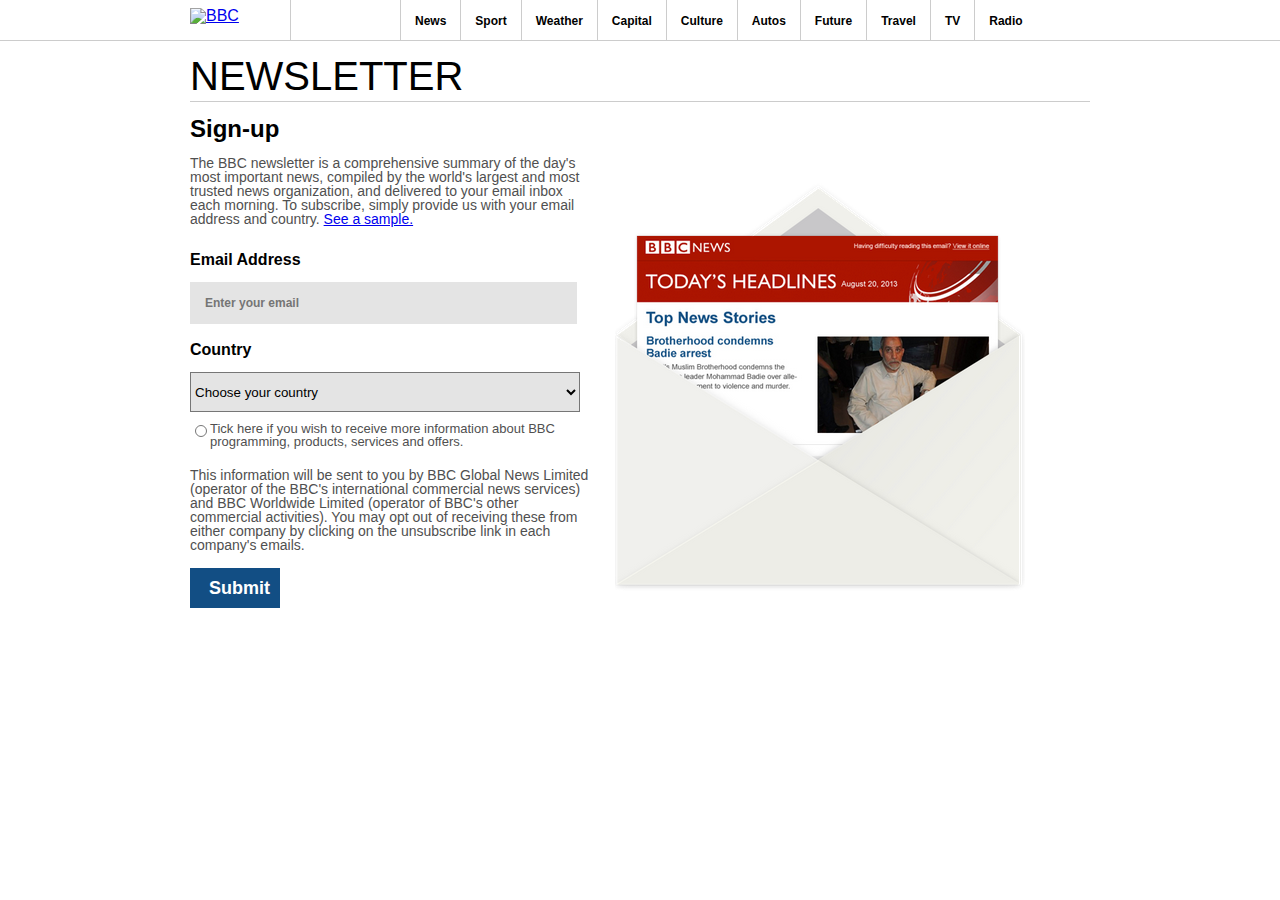
==== index.html @ c6eee519 "add typography section to css. fix aside element indentation." ====
<!DOCTYPE html>
<html lang='en'>
	  <head>
	<meta charset="UTF-8">
	<title>BBC</title>
	<link rel="stylesheet" type="text/css" href="style.css">
</head>
<body class="subscribe">
	<nav>
		<div class="main-nav">
			<div class="logo">
				<a  href="http://pages.email.bbc.com/Redirect.aspx?EQ=[base64]">
				<img src="http://image.email.bbc.com/lib/fe8b1272746d027b73/m/1/bbc_lp_logo.png" alt="BBC" height="25" width="75"></a>
			</div>
			<div class="main-menu">
				<ul>
					<li><a href="http://www.bbc.com/news">News</a></li>
					<li><a href="http://www.bbc.com/sport">Sport</a></li>
					<li><a href="http://www.bbc.com/weather">Weather</a></li>
					<li><a href="http://www.bbc.com/capital">Capital</a></li>
					<li><a href="http://www.bbc.com/culture">Culture</a></li>
					<li><a href="http://www.bbc.com/autos">Autos</a></li>
					<li><a href="http://www.bbc.com/future">Future</a></li>
					<li><a href="http://www.bbc.com/travel">Travel</a></li>
					<li><a href="http://www.bbc.co.uk/tv">TV</a></li>
					<li><a href="http://www.bbc.co.uk/radio">Radio</a></li>
				</ul>
			</div>
		</div>		
	</nav>
<section class="content">
	<header>
		<h1>NEWSLETTER</h1>
	</header>
	<article>
		<div class="sign-up">
			<h1>Sign-up</h1>
			<p>The BBC newsletter is a comprehensive summary of the day's most important news, compiled by the world's largest and most trusted news organization, and delivered to your email inbox each morning. To subscribe, simply provide us with your email address and country. <a href="http://pages.email.bbc.com/samplenewsletter/">See a sample.</a></p>
		</div>
		<form action="http://pages.email.bbc.com/success/" method="POST" class="email-form">
			<div class="email">
				<h2>Email Address</h2>
				<input type="text" name="Email Address" placeholder="Enter your email" tabindex="1">
			</div>
			<div class="country">
				<h2>Country</h2>		
				<select name="country">
					<option value selected diasabled>Choose your country</option>
				  	<option value="AF">Afghanistan</option>
					<option value="AX">Åland Islands</option>
					<option value="AL">Albania</option>
					<option value="DZ">Algeria</option>
					<option value="AS">American Samoa</option>
					<option value="AD">Andorra</option>
					<option value="AO">Angola</option>
					<option value="AI">Anguilla</option>
					<option value="AQ">Antarctica</option>
					<option value="AG">Antigua and Barbuda</option>
					<option value="AR">Argentina</option>
					<option value="AM">Armenia</option>
					<option value="AW">Aruba</option>
					<option value="AU">Australia</option>
					<option value="AT">Austria</option>
					<option value="AZ">Azerbaijan</option>
					<option value="BS">Bahamas</option>
					<option value="BH">Bahrain</option>
					<option value="BD">Bangladesh</option>
					<option value="BB">Barbados</option>
					<option value="BY">Belarus</option>
					<option value="BE">Belgium</option>
					<option value="BZ">Belize</option>
					<option value="BJ">Benin</option>
					<option value="BM">Bermuda</option>
					<option value="BT">Bhutan</option>
					<option value="BO">Bolivia, Plurinational State of</option>
					<option value="BQ">Bonaire, Sint Eustatius and Saba</option>
					<option value="BA">Bosnia and Herzegovina</option>
					<option value="BW">Botswana</option>
					<option value="BV">Bouvet Island</option>
					<option value="BR">Brazil</option>
					<option value="IO">British Indian Ocean Territory</option>
					<option value="BN">Brunei Darussalam</option>
					<option value="BG">Bulgaria</option>
					<option value="BF">Burkina Faso</option>
					<option value="BI">Burundi</option>
					<option value="KH">Cambodia</option>
					<option value="CM">Cameroon</option>
					<option value="CA">Canada</option>
					<option value="CV">Cape Verde</option>
					<option value="KY">Cayman Islands</option>
					<option value="CF">Central African Republic</option>
					<option value="TD">Chad</option>
					<option value="CL">Chile</option>
					<option value="CN">China</option>
					<option value="CX">Christmas Island</option>
					<option value="CC">Cocos (Keeling) Islands</option>
					<option value="CO">Colombia</option>
					<option value="KM">Comoros</option>
					<option value="CG">Congo</option>
					<option value="CD">Congo, the Democratic Republic of the</option>
					<option value="CK">Cook Islands</option>
					<option value="CR">Costa Rica</option>
					<option value="CI">Côte d'Ivoire</option>
					<option value="HR">Croatia</option>
					<option value="CU">Cuba</option>
					<option value="CW">Curaçao</option>
					<option value="CY">Cyprus</option>
					<option value="CZ">Czech Republic</option>
					<option value="DK">Denmark</option>
					<option value="DJ">Djibouti</option>
					<option value="DM">Dominica</option>
					<option value="DO">Dominican Republic</option>
					<option value="EC">Ecuador</option>
					<option value="EG">Egypt</option>
					<option value="SV">El Salvador</option>
					<option value="GQ">Equatorial Guinea</option>
					<option value="ER">Eritrea</option>
					<option value="EE">Estonia</option>
					<option value="ET">Ethiopia</option>
					<option value="FK">Falkland Islands (Malvinas)</option>
					<option value="FO">Faroe Islands</option>
					<option value="FJ">Fiji</option>
					<option value="FI">Finland</option>
					<option value="FR">France</option>
					<option value="GF">French Guiana</option>
					<option value="PF">French Polynesia</option>
					<option value="TF">French Southern Territories</option>
					<option value="GA">Gabon</option>
					<option value="GM">Gambia</option>
					<option value="GE">Georgia</option>
					<option value="DE">Germany</option>
					<option value="GH">Ghana</option>
					<option value="GI">Gibraltar</option>
					<option value="GR">Greece</option>
					<option value="GL">Greenland</option>
					<option value="GD">Grenada</option>
					<option value="GP">Guadeloupe</option>
					<option value="GU">Guam</option>
					<option value="GT">Guatemala</option>
					<option value="GG">Guernsey</option>
					<option value="GN">Guinea</option>
					<option value="GW">Guinea-Bissau</option>
					<option value="GY">Guyana</option>
					<option value="HT">Haiti</option>
					<option value="HM">Heard Island and McDonald Islands</option>
					<option value="VA">Holy See (Vatican City State)</option>
					<option value="HN">Honduras</option>
					<option value="HK">Hong Kong</option>
					<option value="HU">Hungary</option>
					<option value="IS">Iceland</option>
					<option value="IN">India</option>
					<option value="ID">Indonesia</option>
					<option value="IR">Iran, Islamic Republic of</option>
					<option value="IQ">Iraq</option>
					<option value="IE">Ireland</option>
					<option value="IM">Isle of Man</option>
					<option value="IL">Israel</option>
					<option value="IT">Italy</option>
					<option value="JM">Jamaica</option>
					<option value="JP">Japan</option>
					<option value="JE">Jersey</option>
					<option value="JO">Jordan</option>
					<option value="KZ">Kazakhstan</option>
					<option value="KE">Kenya</option>
					<option value="KI">Kiribati</option>
					<option value="KP">Korea, Democratic People's Republic of</option>
					<option value="KR">Korea, Republic of</option>
					<option value="KW">Kuwait</option>
					<option value="KG">Kyrgyzstan</option>
					<option value="LA">Lao People's Democratic Republic</option>
					<option value="LV">Latvia</option>
					<option value="LB">Lebanon</option>
					<option value="LS">Lesotho</option>
					<option value="LR">Liberia</option>
					<option value="LY">Libya</option>
					<option value="LI">Liechtenstein</option>
					<option value="LT">Lithuania</option>
					<option value="LU">Luxembourg</option>
					<option value="MO">Macao</option>
					<option value="MK">Macedonia, the former Yugoslav Republic of</option>
					<option value="MG">Madagascar</option>
					<option value="MW">Malawi</option>
					<option value="MY">Malaysia</option>
					<option value="MV">Maldives</option>
					<option value="ML">Mali</option>
					<option value="MT">Malta</option>
					<option value="MH">Marshall Islands</option>
					<option value="MQ">Martinique</option>
					<option value="MR">Mauritania</option>
					<option value="MU">Mauritius</option>
					<option value="YT">Mayotte</option>
					<option value="MX">Mexico</option>
					<option value="FM">Micronesia, Federated States of</option>
					<option value="MD">Moldova, Republic of</option>
					<option value="MC">Monaco</option>
					<option value="MN">Mongolia</option>
					<option value="ME">Montenegro</option>
					<option value="MS">Montserrat</option>
					<option value="MA">Morocco</option>
					<option value="MZ">Mozambique</option>
					<option value="MM">Myanmar</option>
					<option value="NA">Namibia</option>
					<option value="NR">Nauru</option>
					<option value="NP">Nepal</option>
					<option value="NL">Netherlands</option>
					<option value="NC">New Caledonia</option>
					<option value="NZ">New Zealand</option>
					<option value="NI">Nicaragua</option>
					<option value="NE">Niger</option>
					<option value="NG">Nigeria</option>
					<option value="NU">Niue</option>
					<option value="NF">Norfolk Island</option>
					<option value="MP">Northern Mariana Islands</option>
					<option value="NO">Norway</option>
					<option value="OM">Oman</option>
					<option value="PK">Pakistan</option>
					<option value="PW">Palau</option>
					<option value="PS">Palestinian Territory, Occupied</option>
					<option value="PA">Panama</option>
					<option value="PG">Papua New Guinea</option>
					<option value="PY">Paraguay</option>
					<option value="PE">Peru</option>
					<option value="PH">Philippines</option>
					<option value="PN">Pitcairn</option>
					<option value="PL">Poland</option>
					<option value="PT">Portugal</option>
					<option value="PR">Puerto Rico</option>
					<option value="QA">Qatar</option>
					<option value="RE">Réunion</option>
					<option value="RO">Romania</option>
					<option value="RU">Russian Federation</option>
					<option value="RW">Rwanda</option>
					<option value="BL">Saint Barthélemy</option>
					<option value="SH">Saint Helena, Ascension and Tristan da Cunha</option>
					<option value="KN">Saint Kitts and Nevis</option>
					<option value="LC">Saint Lucia</option>
					<option value="MF">Saint Martin (French part)</option>
					<option value="PM">Saint Pierre and Miquelon</option>
					<option value="VC">Saint Vincent and the Grenadines</option>
					<option value="WS">Samoa</option>
					<option value="SM">San Marino</option>
					<option value="ST">Sao Tome and Principe</option>
					<option value="SA">Saudi Arabia</option>
					<option value="SN">Senegal</option>
					<option value="RS">Serbia</option>
					<option value="SC">Seychelles</option>
					<option value="SL">Sierra Leone</option>
					<option value="SG">Singapore</option>
					<option value="SX">Sint Maarten (Dutch part)</option>
					<option value="SK">Slovakia</option>
					<option value="SI">Slovenia</option>
					<option value="SB">Solomon Islands</option>
					<option value="SO">Somalia</option>
					<option value="ZA">South Africa</option>
					<option value="GS">South Georgia and the South Sandwich Islands</option>
					<option value="SS">South Sudan</option>
					<option value="ES">Spain</option>
					<option value="LK">Sri Lanka</option>
					<option value="SD">Sudan</option>
					<option value="SR">Suriname</option>
					<option value="SJ">Svalbard and Jan Mayen</option>
					<option value="SZ">Swaziland</option>
					<option value="SE">Sweden</option>
					<option value="CH">Switzerland</option>
					<option value="SY">Syrian Arab Republic</option>
					<option value="TW">Taiwan, Province of China</option>
					<option value="TJ">Tajikistan</option>
					<option value="TZ">Tanzania, United Republic of</option>
					<option value="TH">Thailand</option>
					<option value="TL">Timor-Leste</option>
					<option value="TG">Togo</option>
					<option value="TK">Tokelau</option>
					<option value="TO">Tonga</option>
					<option value="TT">Trinidad and Tobago</option>
					<option value="TN">Tunisia</option>
					<option value="TR">Turkey</option>
					<option value="TM">Turkmenistan</option>
					<option value="TC">Turks and Caicos Islands</option>
					<option value="TV">Tuvalu</option>
					<option value="UG">Uganda</option>
					<option value="UA">Ukraine</option>
					<option value="AE">United Arab Emirates</option>
					<option value="GB">United Kingdom</option>
					<option value="US">United States</option>
					<option value="UM">United States Minor Outlying Islands</option>
					<option value="UY">Uruguay</option>
					<option value="UZ">Uzbekistan</option>
					<option value="VU">Vanuatu</option>
					<option value="VE">Venezuela, Bolivarian Republic of</option>
					<option value="VN">Viet Nam</option>
					<option value="VG">Virgin Islands, British</option>
					<option value="VI">Virgin Islands, U.S.</option>
					<option value="WF">Wallis and Futuna</option>
					<option value="EH">Western Sahara</option>
					<option value="YE">Yemen</option>
					<option value="ZM">Zambia</option>
					<option value="ZW">Zimbabwe</option>
				</select>
			</div>
			<div class="radio-button">
				<input type="radio" name="more-information" value="checkbox">
				<p>Tick here if you wish to receive more information about BBC programming, products, services and offers.</p>
			</div>	
			<div class="subscribe-info">
				<p>This information will be sent to you by BBC Global News Limited (operator of the BBC's international commercial news services) and BBC Worldwide Limited (operator of BBC's other commercial activities). You may opt out of receiving these from either company by clicking on the unsubscribe link in each company's emails.</p>
			</div>
			<div class="submit">
				<input type="Submit" value="Submit">
			</div>	
		</form>	
	</article>
	<aside>
		<div class="image">
			<img src="envelope-img.png" alt="envelope-image"/>
		</div>
	</aside>
</section>
</body>
</html>
---- style.css ----
/* CSS reset */
/* http://meyerweb.com/eric/tools/css/reset/ 
   v2.0 | 20110126
   License: none (public domain)
*/

html, body, div, span, applet, object, iframe,
h1, h2, h3, h4, h5, h6, p, blockquote, pre,
a, abbr, acronym, address, big, cite, code,
del, dfn, em, img, ins, kbd, q, s, samp,
small, strike, strong, sub, sup, tt, var,
b, u, i, center,
dl, dt, dd, ol, ul, li,
fieldset, form, label, legend,
table, caption, tbody, tfoot, thead, tr, th, td,
article, aside, canvas, details, embed, 
figure, figcaption, footer, header, hgroup, 
menu, nav, output, ruby, section, summary,
time, mark, audio, video {
	margin: 0;
	padding: 0;
	border: 0;
	font-size: 100%;
	font: inherit;
	vertical-align: baseline;
}

/* HTML5 display-role reset for older browsers */

article, aside, details, figcaption, figure, 
footer, header, hgroup, menu, nav, section {
	display: block;
}

body {
	line-height: 1;
}

ol, ul {
	list-style: none;
}

blockquote, q {
	quotes: none;
}

blockquote:before, blockquote:after,
q:before, q:after {
	content: '';
	content: none;
}

table {
	border-collapse: collapse;
	border-spacing: 0;
}

/*Typography*/
h1, h2, h3, h4, h5, h6, p, a{
	font-family: sans-serif;
	margin: 0;
	padding: 0;
}

/*Body*/
.subscribe{
	margin: 0;
}

/*Navigation Bar*/
nav{
	border-bottom: 1px solid #ccc;
}

.main-nav  {
	margin-left: auto;
	margin-right: auto;
	width: 900px;
}

.main-nav .logo{
	float: left;
	height: 40px;
	width: 100px;	
	border-right: 1px solid #ccc;
}

.logo img{
	margin: 8px 0px 8px 0px;
}

.main-menu{
	height: 40px;
	width: 700px;	
	margin-left: 210px;
}

.main-menu  li{
	float: left;
	list-style: none;
	height: 40px;
	padding: 0px 14px 0px 14px;	
	border-left: 1px solid #ccc;
}

.main-menu a{
	text-decoration: none;
	font-weight: bold;
	font-size: 12px;
	color: black;
	display: inline-block;
	margin-top: 15px;	
}

/*Section*/
.content {
	margin-left: auto;
	margin-right: auto;
	width: 900px;
}

header{
	height: 60px;
	border-bottom: 1px solid #ccc;
}

h1{
	font-size: 40px;
	color: black;
	padding-top: 15px;
	padding-bottom: 15px;
}

article{
	height: 600px;
	float: left;
	width: 400px;
}

aside{
	height: 600px;
	float: right;
	width: 500px;
}

.image{
	padding: 80px 0px 100px 20px;
}

.sign-up{
	
	height: 150px;
}

.sign-up h1{
	font-weight: bold;
	color: black;
	font-size: 24px;
}

.sign-up p{
	font-size: 14px;
	color: #505050;
}

.email {
	height: 80px;
}

.email h2{
	background: white;
	padding-bottom: 5px;
	font-weight: bold;
	font-size: 16px;
	height: 25px;
}

.email .email-form{
	height: 50px;
}

.email-form input{
	height: 40px;
	width: 370px;
	background: #e4e4e4;
	padding-left: 15px;
	font-weight: bold;
	font-size: 12px;
	border: none;
}

.country {
	height: 80px;
	/*background: https://image.exct.net/lib/fe9713707565037c7d/m/1/down2.gif (new-arrow.png) no-repeat right black;*/
	margin-top: 10px;
}

.country h2{
	background: white;
	padding-bottom: 5px;
	font-weight: bold;
	font-size: 16px;
	height: 25px;
}

select{
	height: 40px;
	width: 390px;
	background: #e4e4e4;
}

.radio-button input {
	height: 12px;
	width: 12px;
	-webkit-appearance: checkbox;
	float: left;
	cursor: pointer;
}

.radio-button p{
	font-size: 13px;
	color: #505050;
}

.subscribe-info {

	height: 100px;
	margin-top: 20px;
}

p{
	font-size: 14px;
	color: #505050;
}

.submit {
	height: 80px;
}

.submit input{
	height: 40px;
	width: 90px;
	background: #124e84;
	color: white;
	font-weight: bold;
	border: 0;
	font-size: 18px;
}
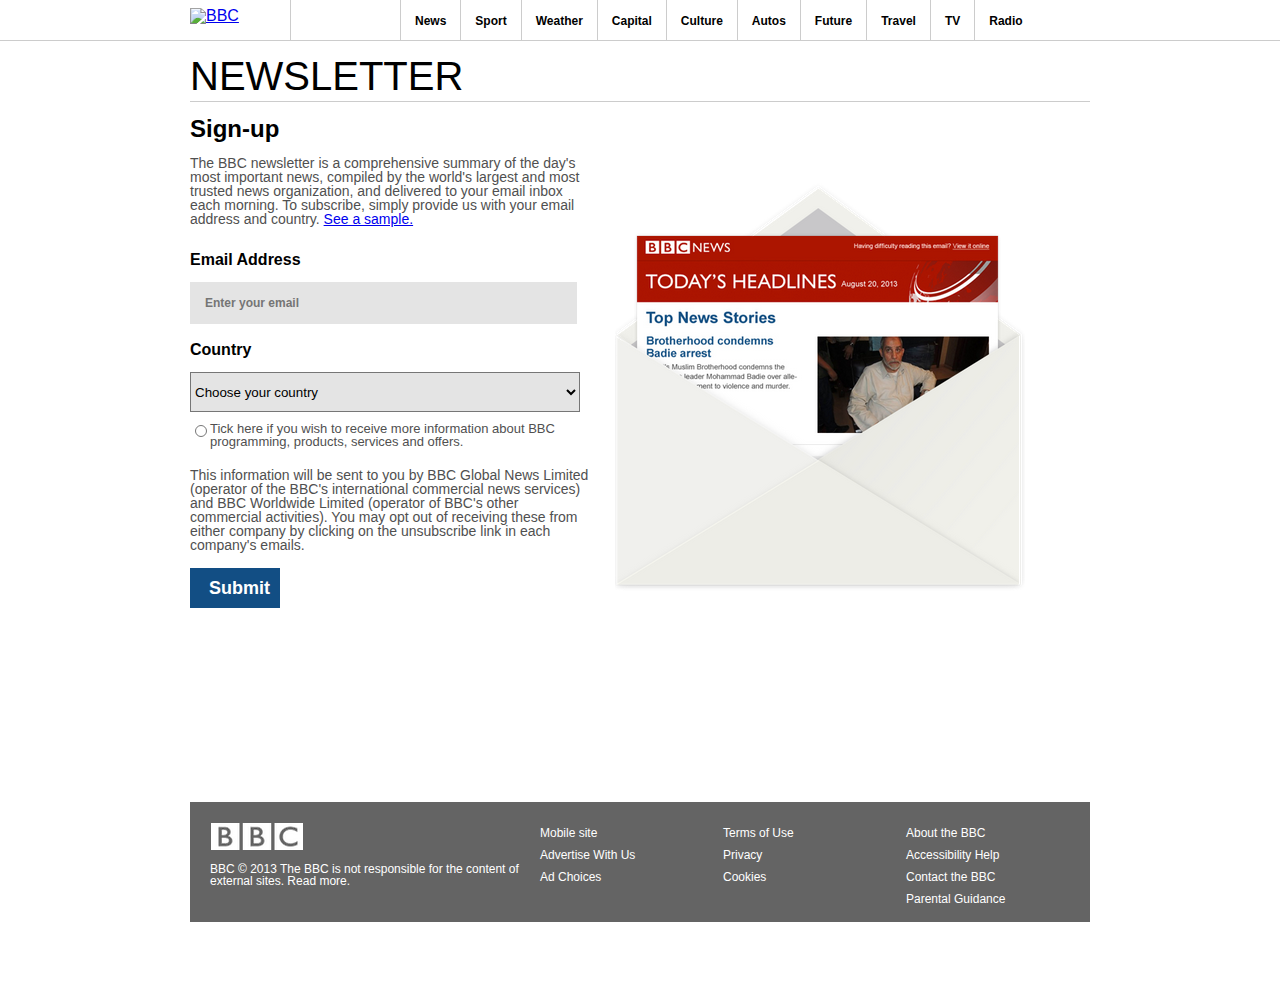
==== commit d14388f3: "add footer content to CSS and HTML. Add bbc logo for footer image." ====
--- a/index.html
+++ b/index.html
@@ -315,6 +315,41 @@
 		</div>
 	</aside>
 </section>
+<footer>
+	<div class="main-footer">
+		<div class="external-links">
+			<div class="left-wrapper">
+				<img src="footer-img.png" alt="BBC logo">
+				<p>BBC © 2013 <a href="http://www.bbc.co.uk/help/web/links/">The BBC is not responsible for the content of external sites. Read more.</a></p>
+			</div>
+		</div>
+		<div class="more-info">
+			<div class="right-wrapper">
+				<div class="left-info">
+					<ul>
+						<li><a href="http://www.bbc.com/">Mobile site</a></li>
+						<li><a href="http://advertising.bbcworldwide.com/">Advertise With Us</a></li>
+						<li><a href="http://www.bbc.co.uk/bbc.com/ad-choices/">Ad Choices</a></li>
+					</ul>
+				</div>
+				<div class="middle-info">
+					<ul>
+						<li><a href="http://www.bbc.co.uk/terms/">Terms of Use</a></li>
+						<li><a href="http://www.bbc.co.uk/privacy/">Privacy</a></li>
+						<li><a href="http://www.bbc.com/privacy/cookies/bbc">Cookies</a></li>
+					</ul>
+				</div>
+				<div class="right-info">
+					<ul>
+						<li><a href="http://www.bbc.co.uk/aboutthebbc/">About the BBC</a></li>
+						<li><a href="http://www.bbc.co.uk/accessibility/">Accessibility Help</a></li>
+						<li><a href="http://www.bbc.co.uk/contact">Contact the BBC</a></li>
+						<li><a href="http://www.bbc.co.uk/iplayer/guidance">Parental Guidance</a></li>
+					</ul>
+				</div>
+			</div>
+		</div>
+	</div>
+</footer>
 </body>
 </html>
-
--- a/style.css
+++ b/style.css
@@ -56,7 +56,7 @@
 }
 
 /*Typography*/
-h1, h2, h3, h4, h5, h6, p, a{
+h1, h2, h3, h4, h5, h6, p, a, li{
 	font-family: sans-serif;
 	margin: 0;
 	padding: 0;
@@ -245,4 +245,71 @@
 	font-weight: bold;
 	border: 0;
 	font-size: 18px;
-}+}
+
+/*Footer*/
+footer{
+	height: 200px;
+	clear: both;
+	margin-top: 700px;
+}
+
+.main-footer{
+	margin-left: auto;
+	margin-right: auto;
+	background: #646464;
+	height: 120px;
+	width: 900px;
+}
+
+.external-links{
+	float: left;
+	width: 350px;
+	height: 120px;
+}
+
+.left-wrapper{
+	margin: 20px 0px 0px 20px;
+}
+
+.left-wrapper a, .left-wrapper p{
+ 	text-decoration: none;
+ 	color: white;
+ 	font-family: sans-serif;
+ 	margin-top: 10px;
+ 	font-size: 12px;
+ }
+
+ .left-wrapper a:hover {
+ 	border-bottom: 1px solid white;
+ }
+
+.more-info{
+	width: 550px;
+	height: 120px;
+	float: right;
+}
+
+.left-info, .middle-info, .right-info{
+	height: 120px;
+	width: 183px;
+	float: left;
+	margin-top: 15px;
+}
+
+.left-info ul li, .middle-info ul li, .right-info ul li{
+	font-size: 12px;
+	font-weight: normal;
+	
+	display:block;
+	margin-top: 10px;
+}
+
+.left-info a, .middle-info a, .right-info a{
+	text-decoration: none;
+	color: white;
+}
+
+ .right-wrapper a:hover {
+ 	border-bottom: 1px solid white;
+ }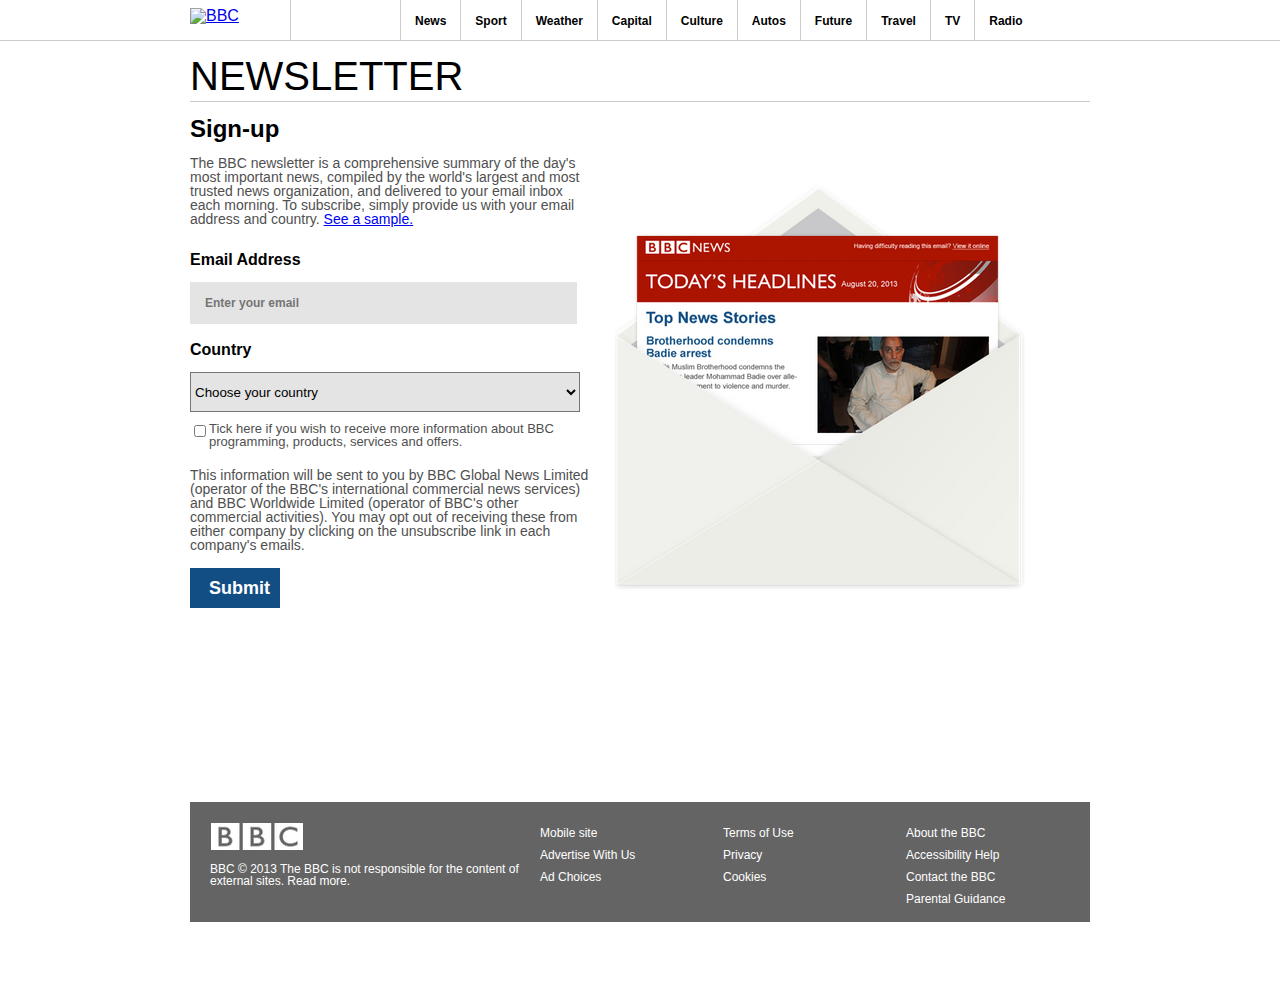
==== commit a44647e7: "switch radio button with checkbox. Remove excess whitespace in CSS." ====
--- a/index.html
+++ b/index.html
@@ -1,6 +1,6 @@
  <!DOCTYPE html>
 <html lang='en'>
-	  <head>
+<head>
 	<meta charset="UTF-8">
 	<title>BBC</title>
 	<link rel="stylesheet" type="text/css" href="style.css">
@@ -297,8 +297,8 @@
 					<option value="ZW">Zimbabwe</option>
 				</select>
 			</div>
-			<div class="radio-button">
-				<input type="radio" name="more-information" value="checkbox">
+			<div class="checkbox">
+				<input type="checkbox" name="more-information" value="checkbox">
 				<p>Tick here if you wish to receive more information about BBC programming, products, services and offers.</p>
 			</div>	
 			<div class="subscribe-info">
--- a/style.css
+++ b/style.css
@@ -209,21 +209,19 @@
 	background: #e4e4e4;
 }
 
-.radio-button input {
+.checkbox input {
 	height: 12px;
 	width: 12px;
-	-webkit-appearance: checkbox;
 	float: left;
 	cursor: pointer;
 }
 
-.radio-button p{
+.checkbox p{
 	font-size: 13px;
 	color: #505050;
 }
 
 .subscribe-info {
-
 	height: 100px;
 	margin-top: 20px;
 }
@@ -300,7 +298,6 @@
 .left-info ul li, .middle-info ul li, .right-info ul li{
 	font-size: 12px;
 	font-weight: normal;
-	
 	display:block;
 	margin-top: 10px;
 }
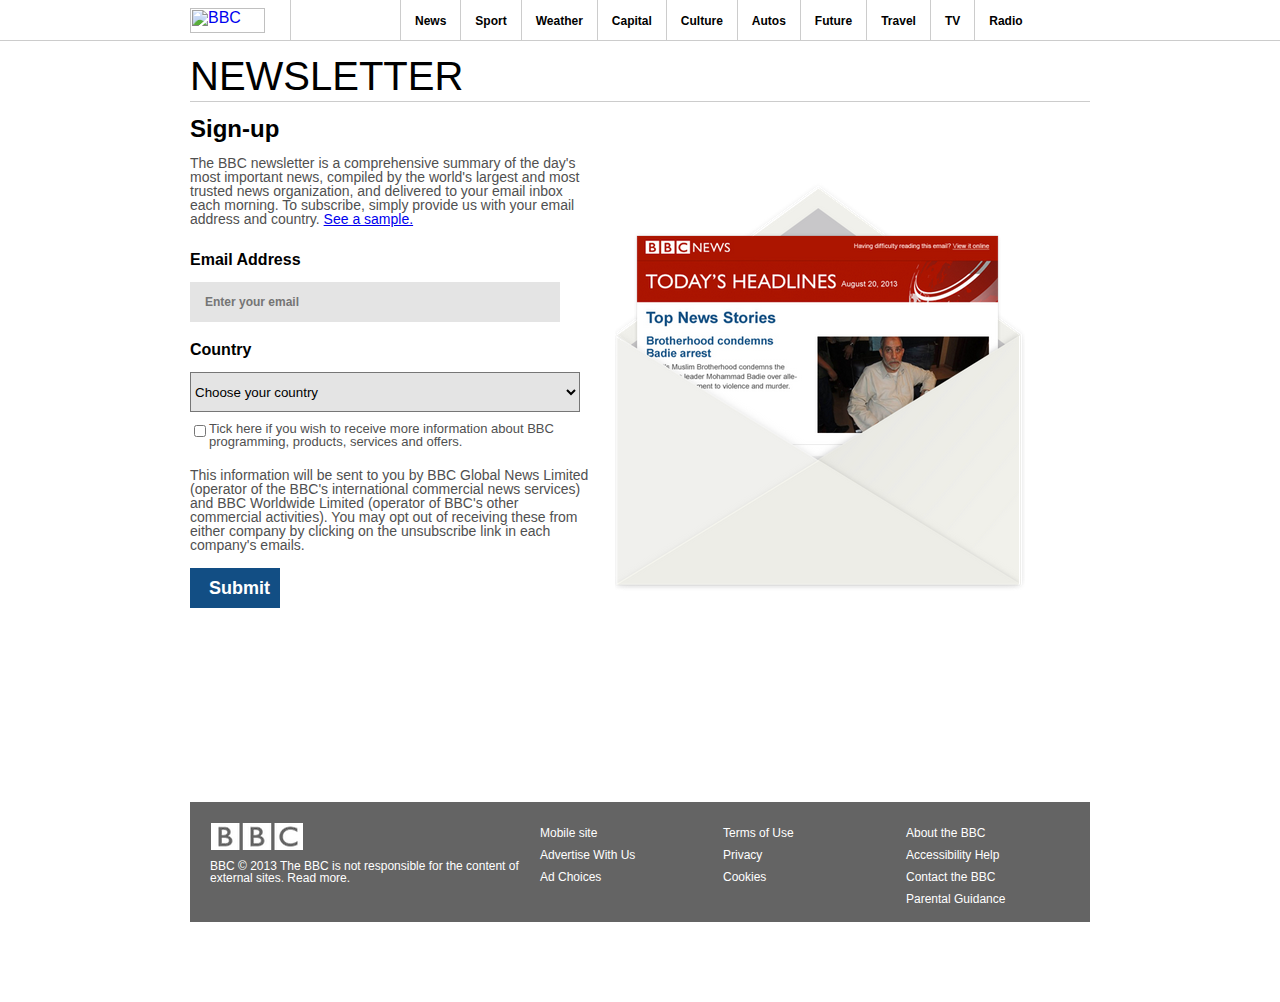
==== commit e05dd1c6: "fix html tag indentation" ====
--- a/index.html
+++ b/index.html
@@ -1,4 +1,4 @@
- <!DOCTYPE html>
+<! DOCTYPE html>
 <html lang='en'>
 <head>
 	<meta charset="UTF-8">
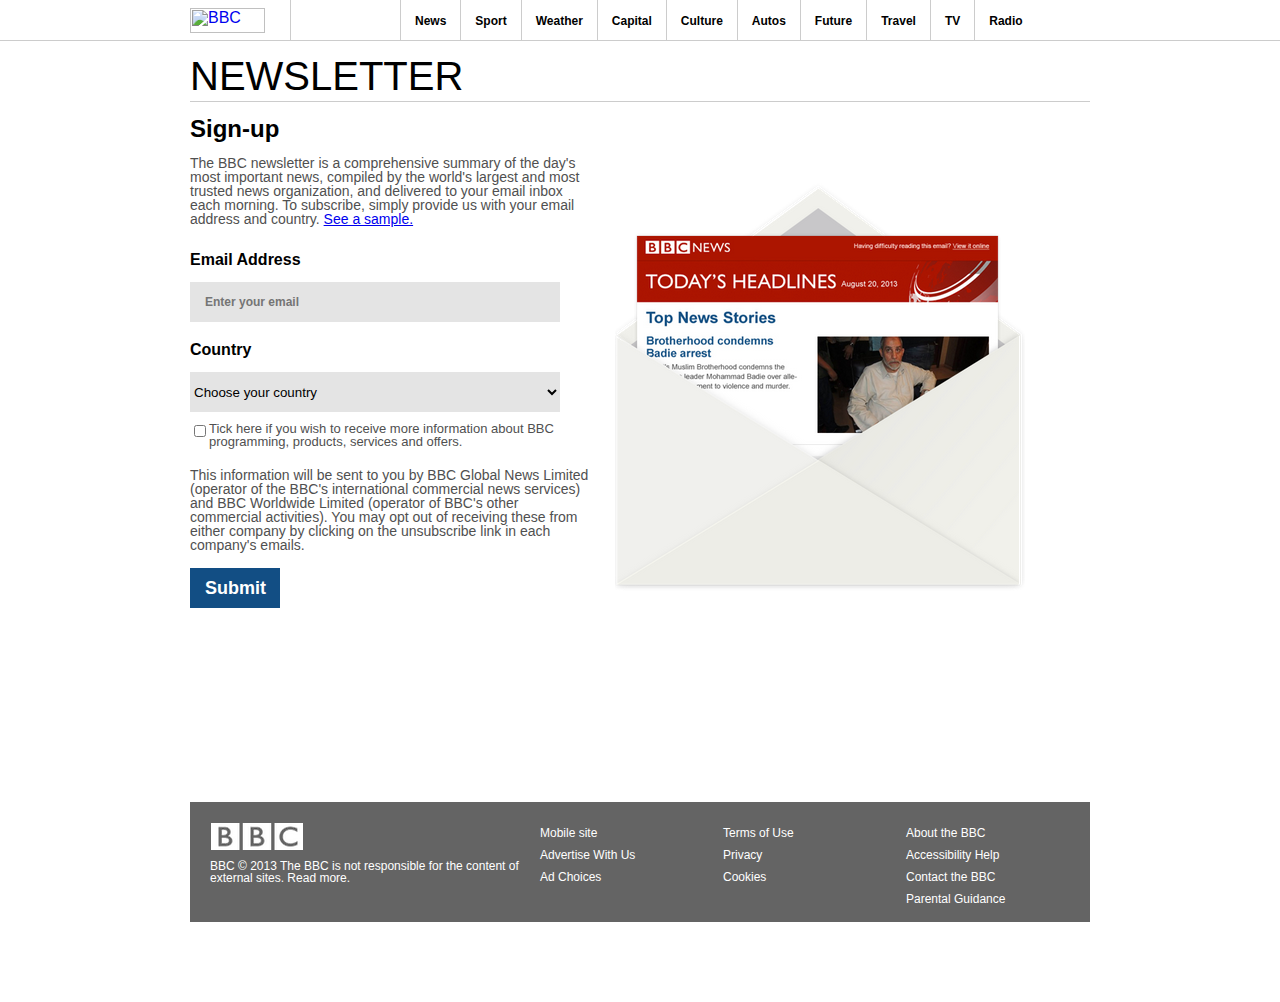
==== commit e3559e44: "add arrow png for select drop down menu." ====
--- a/index.html
+++ b/index.html
@@ -9,7 +9,7 @@
 	<nav>
 		<div class="main-nav">
 			<div class="logo">
-				<a  href="http://pages.email.bbc.com/Redirect.aspx?EQ=[base64]">
+				<a href="http://pages.email.bbc.com/Redirect.aspx?EQ=[base64]">
 				<img src="http://image.email.bbc.com/lib/fe8b1272746d027b73/m/1/bbc_lp_logo.png" alt="BBC" height="25" width="75"></a>
 			</div>
 			<div class="main-menu">
@@ -44,9 +44,10 @@
 			</div>
 			<div class="country">
 				<h2>Country</h2>		
+				<img src="custom-arrow.png" heigth="35" width="35">
 				<select name="country">
 					<option value selected diasabled>Choose your country</option>
-				  	<option value="AF">Afghanistan</option>
+				  <option value="AF">Afghanistan</option>
 					<option value="AX">Åland Islands</option>
 					<option value="AL">Albania</option>
 					<option value="DZ">Algeria</option>
--- a/style.css
+++ b/style.css
@@ -205,10 +205,18 @@
 
 select{
 	height: 40px;
-	width: 390px;
+	width: 370px;
 	background: #e4e4e4;
-}
-
+	border: none;
+	position: relative;
+}
+.country img{
+	position: absolute;
+	left: 500px;
+	/*background: transparent
+	overflow: hidden;
+	*/
+}
 .checkbox input {
 	height: 12px;
 	width: 12px;
@@ -243,6 +251,7 @@
 	font-weight: bold;
 	border: 0;
 	font-size: 18px;
+	text-align: left;
 }
 
 /*Footer*/
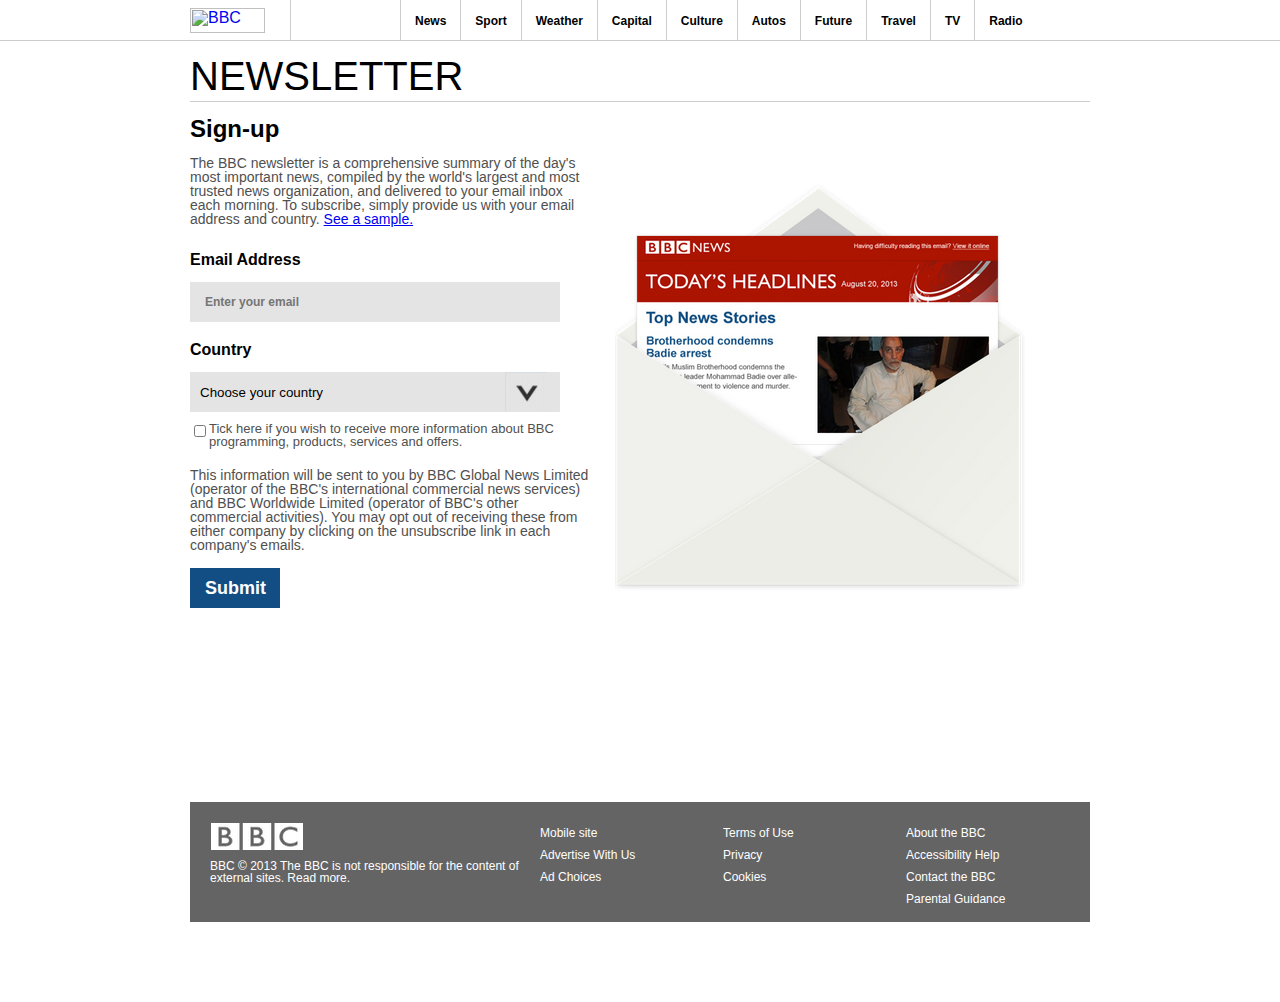
==== commit 4f883fa6: "add drop down arrow to select bar." ====
--- a/index.html
+++ b/index.html
@@ -44,7 +44,6 @@
 			</div>
 			<div class="country">
 				<h2>Country</h2>		
-				<img src="custom-arrow.png" heigth="35" width="35">
 				<select name="country">
 					<option value selected diasabled>Choose your country</option>
 				  <option value="AF">Afghanistan</option>
--- a/style.css
+++ b/style.css
@@ -206,17 +206,16 @@
 select{
 	height: 40px;
 	width: 370px;
-	background: #e4e4e4;
 	border: none;
 	position: relative;
-}
-.country img{
-	position: absolute;
-	left: 500px;
-	/*background: transparent
-	overflow: hidden;
-	*/
-}
+	background: url(custom-arrow.png) 96% 15% no-repeat #e4e4e4;
+	/*read about the above*/
+	-webkit-appearance: none;
+  -moz-appearance: none;
+  appearance: none;
+  padding-left: 10px;
+}
+
 .checkbox input {
 	height: 12px;
 	width: 12px;
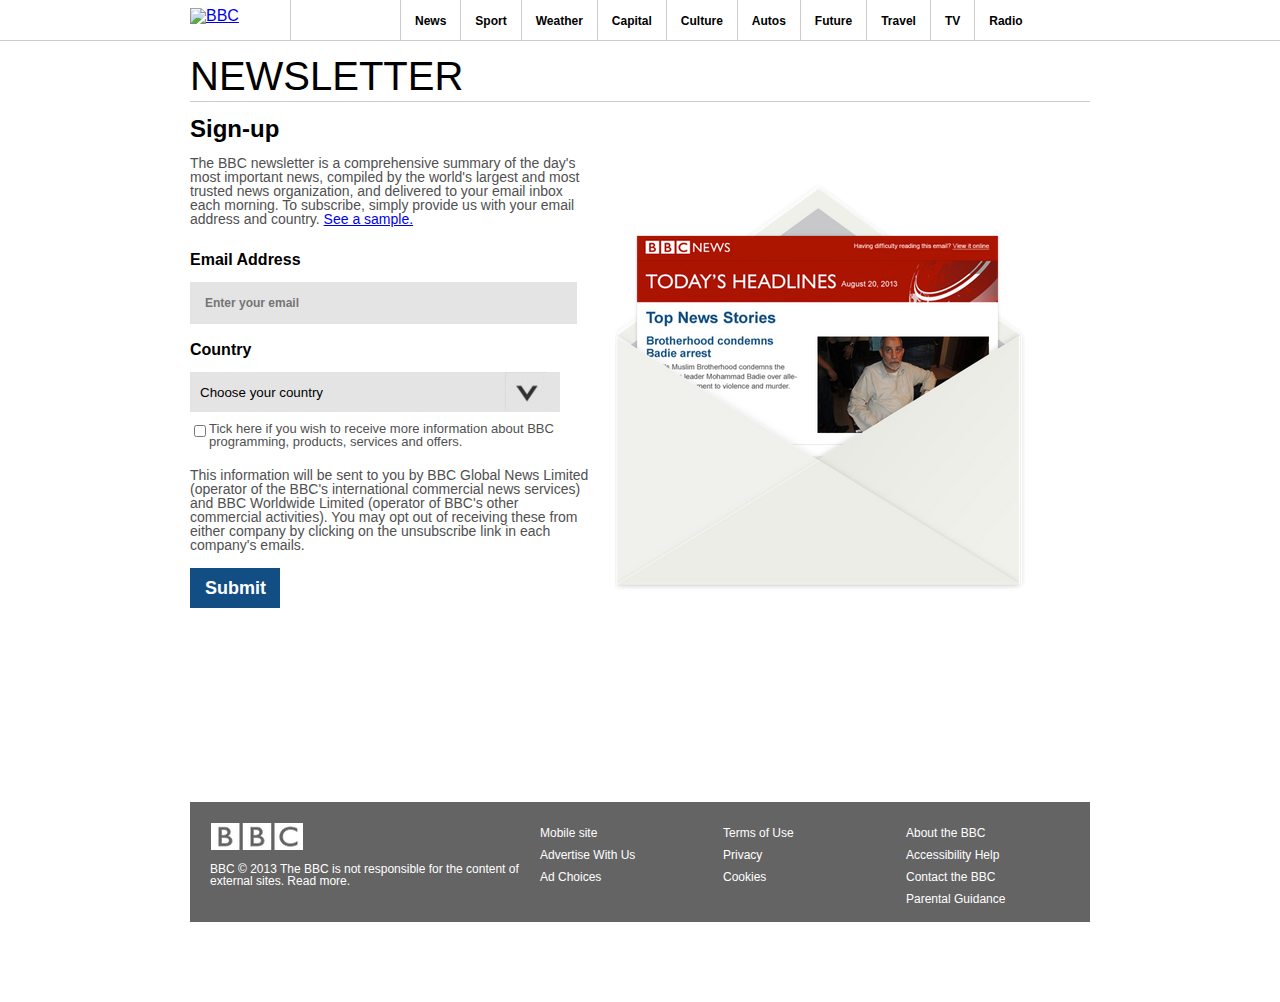
==== commit 35481bf7: "remove unnessecary indentation in HTML tag." ====
--- a/index.html
+++ b/index.html
@@ -1,4 +1,4 @@
-<! DOCTYPE html>
+<!DOCTYPE html>
 <html lang='en'>
 <head>
 	<meta charset="UTF-8">
--- a/style.css
+++ b/style.css
@@ -191,7 +191,6 @@
 
 .country {
 	height: 80px;
-	/*background: https://image.exct.net/lib/fe9713707565037c7d/m/1/down2.gif (new-arrow.png) no-repeat right black;*/
 	margin-top: 10px;
 }
 
@@ -209,11 +208,10 @@
 	border: none;
 	position: relative;
 	background: url(custom-arrow.png) 96% 15% no-repeat #e4e4e4;
-	/*read about the above*/
 	-webkit-appearance: none;
-  -moz-appearance: none;
-  appearance: none;
-  padding-left: 10px;
+	-moz-appearance: none;
+	appearance: none;
+	padding-left: 10px;
 }
 
 .checkbox input {
@@ -256,7 +254,6 @@
 /*Footer*/
 footer{
 	height: 200px;
-	clear: both;
 	margin-top: 700px;
 }
 
